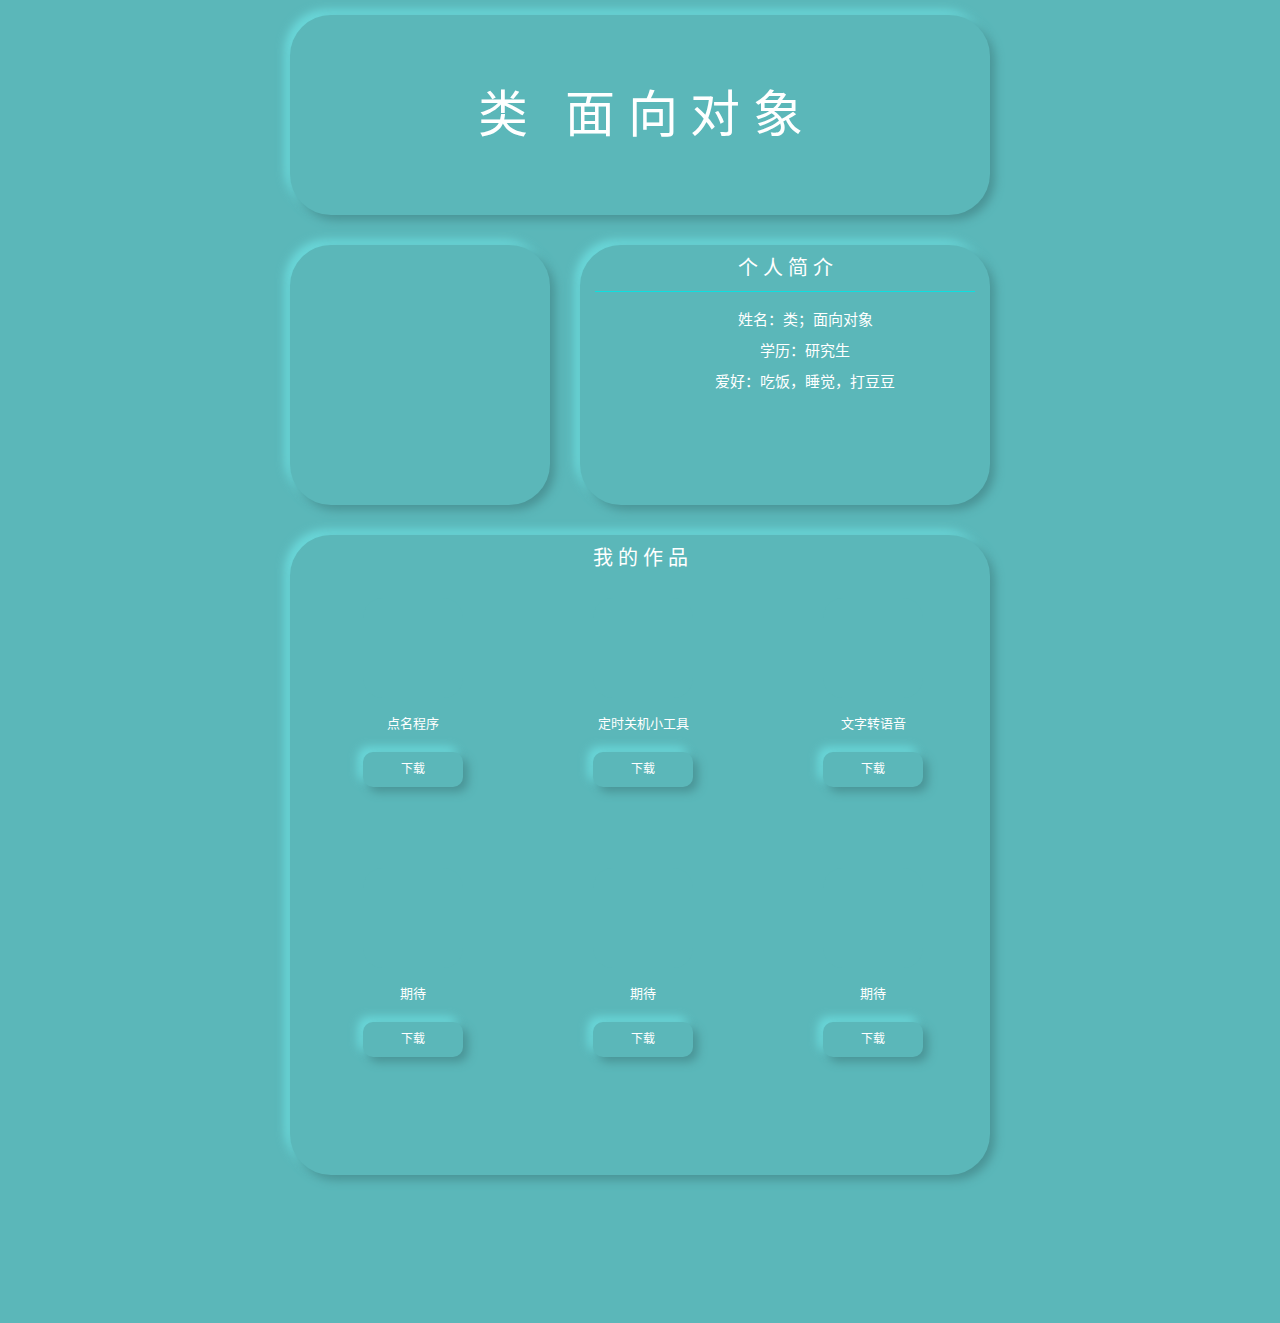
==== index.html @ ecee3140 "Add files via upload" ====
<!DOCTYPE html>
<html lang="zh-CN">

<head>
  <meta charset="UTF-8">
  <meta http-equiv="X-UA-Compatible" content="IE=edge">
  <meta name="viewport" content="width=device-width, initial-scale=1.0, maximum-scale=0.5">
  <title>类&nbsp面向对象</title>
  <link rel="stylesheet" href="style.css">

</head>

<body><div class="back">
  <div class="box1 common-things">
    类 &nbsp; 面 向 对 象
  </div>
  <div class="box2">
    <div class="headimg-1 common-things"></div>
    <div class="headimg-2 common-things">
      <div class="self-title">个 人 简 介</div>
      <div class="self-content">
        <ol>
          <li>姓名：类；面向对象</li>
          <li>学历：研究生</li>
          <li>爱好：吃饭，睡觉，打豆豆</li>
        </ol>
      </div>
    </div>
  </div>
  <div class="box3 common-things">
    <div class="selfwork-title">我 的 作 品</div>
    <div class="selfwork-content">
      <ul>
        <li>
          <div class="app1"></div>
          <div class="app-n-d">点名程序<a href="apps/DeskAplication.exe" id="link">下载</a></div>
        </li>
        <li>
          <div class="app2"></div>
          <div class="app-n-d">定时关机小工具<a href="apps/定时关机小工具.exe" id="link">下载</a></div>
        </li>
        <li>
          <div class="app3"></div>
          <div class="app-n-d">文字转语音<a href="apps/文字转语音.exe" id="link">下载</a></div>
    </li>
    <li>
      <div class="app4"></div>
      <div class="app-n-d">期待<a href="#" id="link">下载</a></div>
  </li>
  <li>
    <div class="app5"></div>
    <div class="app-n-d">期待<a href="#" id="link">下载</a></div>
  </li>
  <li>
    <div class="app6"></div>
    <div class="app-n-d">期待<a href="#" id="link">下载</a></div>
  </li>
  </ul>
  </div>
  </div>
</div>
  
  
</body>

</html>
---- style.css ----
div,ul,li,a{
    margin: 0;
    padding: 0;
}
.back{
    margin-top: 10px;

    height: 1300px;
    /* background-color: aquamarine; */
    animation: action 1.3s ease;
}
@keyframes action{
    from{
        margin-top: 300px;
       
    }
    to{
        margin-top: 10px;
        
    }
}
 #link{
    margin-top: 20px;
    display: inline-block;
    width: 100px;
    height: 35px;
    text-decoration: none;
    line-height: 35px;
    background-color: #5bb7b9;
    border-radius: 10px;
    /* color: rgb(208, 255, 0); */
    color: #ffffff;
    /* text-shadow: 1px 1px 5px rgb(224, 17, 239); */
    font-size: 12px;
    box-shadow: 5px 5px 10px #4a9496,
    -5px -5px 10px #6cdadc;
    transition: all .3s;
}
#link:hover{
    box-shadow: 9px 9px 18px #4a9496,
    -9px -9px 18px #6cdadc;
}
 li {
    /* float: left; */
    list-style: none;
    
}

 ul li {
    display: inline-block;
    margin-left: 20px;
    margin-top: 20px;
    width: 206px;
    height: 250px;

    text-align: center;
    font-size: 15px;
    color: rgb(238, 26, 26);
  
    /* border: 1px solid white; */
    color: #ffffff;
    /* color: rgb(17, 184, 239);
    text-shadow: 1px 1px 5px rgb(224, 17, 239); */
    font-size: 13px;
}

ol li{
    
    margin: 10px;
    font-size: 15px;

    color: white;
}

div[class^=app]{
    margin: 0px auto;
    margin-bottom: 15px;
    width: 100px;
    height: 100px;
    background-size: 100%;
    
}
.app1{
    
    background-image: url(imgs/点名.png);
    background-color: #5bb7b9;
    border-radius: 20px;

}
.app2{
    
    background-image: url(imgs/时间.png);
    background-color: #5bb7b9;
    border-radius: 20px;

}
.app3{
    
    background-image: url(imgs/话筒.png);
    background-color: #5bb7b9;
    border-radius: 20px;

}
.app4{
    
    background-image: url(imgs/未知状态.png);
    background-color: #5bb7b9;
    border-radius: 20px;

}
.app5{
    
    background-image: url(imgs/未知状态.png);
    background-color: #5bb7b9;
    border-radius: 20px;

}
.app6{
    
    background-image: url(imgs/未知状态.png);
    background-color: #5bb7b9;
    border-radius: 20px;

}

body {
    background: #5bb7b9;
}

.common-things {
    width: 700px;
    margin: 15px auto;
    border-radius: 41px;
    background: #5bb7b9;
    box-shadow: 5px 5px 10px #4a9496,
        -5px -5px 10px #6cdadc;
    transition: all .3s;
}

.common-things:hover {
    transform: scale(1.01);
    box-shadow: 9px 9px 18px #4a9496,
        -9px -9px 18px #6cdadc;
}

.box1 {

    height: 200px;
    text-align: center;
    line-height: 200px;
    font-size: 50px;
    color: #ffffff;
    /* color: rgb(17, 184, 239);
    text-shadow: 1px 1px 5px rgb(224, 17, 239); */

}

.box2 {
    width: 700px;
    height: 260px;
    margin: 30px auto;
    /* background-color: rgb(72, 69, 71); */

}

.box2 .headimg-1 {
    float: left;
    margin-top: 0px;
    width: 260px;
    height: 260px;
    background-image: url(imgs/headimg.png);
    background-size: 100%;
    /* background-color: red; */

}

.box2 .headimg-2 {
    float: right;
    margin-top: 0px;
    width: 410px;
    height: 260px;
    margin-left: 0px;
    background-color: #5bb7b9;
}

.box3 {
   /* background-color: #fff; */
    height: 640px;
}

.box2 .self-title {
    margin: 3px auto;
    margin-top: 3px;
    /* width: 380px; */
    height: 40px;
    font-size: 20px;
    color: #ffffff;
    /* color: rgb(17, 184, 239);
    text-shadow: 1px 1px 5px rgb(224, 17, 239); */
    text-align: center;
    line-height: 40px;
    /* border-radius: 14px;
    background-color: rgb(232, 160, 232);
    box-shadow: 1px 1px 6px grey; */


}

.box2 .self-content {
    margin: 0px auto;
    width: 380px;
    height: 185px;
    text-align: center;
    /* line-height: 185px; */
   
    /* border-radius: 30px; */
   
    border-top: 1px solid rgb(13, 224, 224);

   
}

.selfwork-title {
    float: left;
    width: 700px;
    margin-top: 3px;

    height: 40px;
    font-size: 20px;
    color: #ffffff;
    /* color: rgb(17, 184, 239);
    text-shadow: 1px 1px 5px rgb(224, 17, 239); */
    text-align: center;
    line-height: 40px;

    /* background-color: pink; */
}

.selfwork-content {
    float: left;
    width: 700px;
    height: 560px;

    /* border: 1px solid rgb(13, 224, 224); */

}
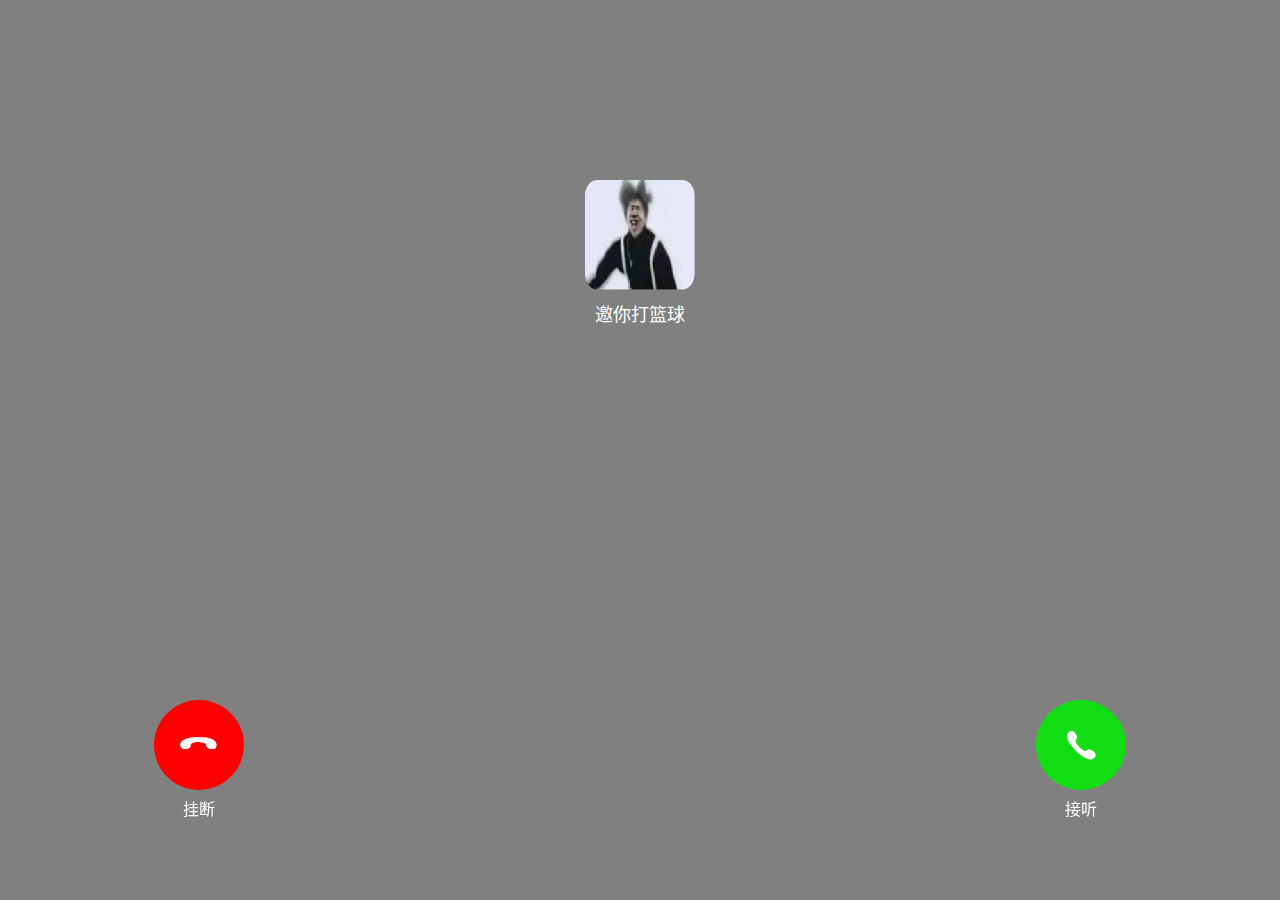
==== commit 08c7b157: "Add files via upload" ====
--- a/index.html
+++ b/index.html
@@ -1,66 +1,27 @@
 <!DOCTYPE html>
 <html lang="zh-CN">
-
 <head>
-  <meta charset="UTF-8">
-  <meta http-equiv="X-UA-Compatible" content="IE=edge">
-  <meta name="viewport" content="width=device-width, initial-scale=1.0, maximum-scale=0.5">
-  <title>类&nbsp面向对象</title>
-  <link rel="stylesheet" href="style.css">
-
+    <meta charset="UTF-8">
+    <meta http-equiv="X-UA-Compatible" content="IE=edge">
+    <meta name="viewport" content="width=device-width, initial-scale=1.0">
+    <title>鸡哥邀您微信通话</title>
+    <link rel="stylesheet" href="cxkstyle.css">
 </head>
-
-<body><div class="back">
-  <div class="box1 common-things">
-    类 &nbsp; 面 向 对 象
-  </div>
-  <div class="box2">
-    <div class="headimg-1 common-things"></div>
-    <div class="headimg-2 common-things">
-      <div class="self-title">个 人 简 介</div>
-      <div class="self-content">
-        <ol>
-          <li>姓名：类；面向对象</li>
-          <li>学历：研究生</li>
-          <li>爱好：吃饭，睡觉，打豆豆</li>
-        </ol>
-      </div>
+<body>
+    <div class="shell_img">
+        <div class="img"></div>
+        <div class="name">邀你打篮球</div>
     </div>
-  </div>
-  <div class="box3 common-things">
-    <div class="selfwork-title">我 的 作 品</div>
-    <div class="selfwork-content">
-      <ul>
-        <li>
-          <div class="app1"></div>
-          <div class="app-n-d">点名程序<a href="apps/DeskAplication.exe" id="link">下载</a></div>
-        </li>
-        <li>
-          <div class="app2"></div>
-          <div class="app-n-d">定时关机小工具<a href="apps/定时关机小工具.exe" id="link">下载</a></div>
-        </li>
-        <li>
-          <div class="app3"></div>
-          <div class="app-n-d">文字转语音<a href="apps/文字转语音.exe" id="link">下载</a></div>
-    </li>
-    <li>
-      <div class="app4"></div>
-      <div class="app-n-d">期待<a href="#" id="link">下载</a></div>
-  </li>
-  <li>
-    <div class="app5"></div>
-    <div class="app-n-d">期待<a href="#" id="link">下载</a></div>
-  </li>
-  <li>
-    <div class="app6"></div>
-    <div class="app-n-d">期待<a href="#" id="link">下载</a></div>
-  </li>
-  </ul>
-  </div>
-  </div>
-</div>
-  
-  
+    <div class="shell_call">
+        
+        <div class="no">
+            <a class="iconfont no_img" href="#">&#xe640;</a>
+            <div class="no_text">挂断</div>
+        </div>
+        <div class="yes">
+            <a class="iconfont yes_img" href="#">&#xe641;</a>
+            <div class="yes_text">接听</div>
+        </div>
+    </div>
 </body>
-
 </html>--- a/cxkstyle.css
+++ b/cxkstyle.css
@@ -0,0 +1,107 @@
+* {
+    margin: 0;
+    padding: 0;
+}
+a{
+    text-decoration: none;
+}
+
+@font-face {
+    font-family: 'iconfont';
+    src: url('icos/iconfont.woff2?t=1663768855020') format('woff2'),
+        url('icos/iconfont.woff?t=1663768855020') format('woff'),
+        url('icos/iconfont.ttf?t=1663768855020') format('truetype');
+}
+
+.iconfont {
+    font-family: "iconfont" !important;
+    font-size: 43px;
+    font-style: normal;
+    -webkit-font-smoothing: antialiased;
+    -moz-osx-font-smoothing: grayscale;
+}
+
+body {
+    background-color: gray;
+}
+
+.shell_img {
+    margin: 180px auto;
+    width: 110px;
+    height: 160px;
+    /* background-color: rgb(68, 68, 243); */
+}
+
+.img {
+
+    width: 110px;
+    height: 110px;
+    /* background-color: beige; */
+    background-image: url(imgs/cxkyj.png);
+    background-size: 110px 110px;
+    background-repeat: no-repeat;
+}
+
+.name {
+    width: 110px;
+    height: 50px;
+    /* background-color: aqua; */
+    font-size: 18px;
+    color: white;
+    line-height: 50px;
+    text-align: center;
+}
+
+.shell_call {
+    position: fixed;
+    bottom: 120px;
+    /* left: 26%; */
+    /* margin: 300px auto; */
+    width: 100%;
+    height: 100px;
+    /* background-color: pink; */
+
+}
+
+.no {
+    position: relative;
+    left: 12%;
+    top: 20%;
+    width: 90px;
+    height: 90px;
+    line-height: 90px;
+    text-align: center;
+}
+.no_img{
+    display: inline-block;
+    width: 90px;
+    height: 90px;
+    border-radius: 50%;
+    color: white;
+    background-color: red;
+}
+.yes {
+    position: absolute;
+    right: 12%;
+    top: 20%;
+    width: 90px;
+    height: 90px; 
+    line-height: 90px;
+    text-align: center;
+}
+.yes_img{
+    display: inline-block;
+    width: 90px;
+    height: 90px;
+    border-radius: 50%;
+    color: white;
+    background-color: rgb(18, 221, 18);
+}
+.no_text{
+    margin-top: -36px;
+    color: white;
+}
+.yes_text{
+    margin-top: -36px;
+    color: white;
+}